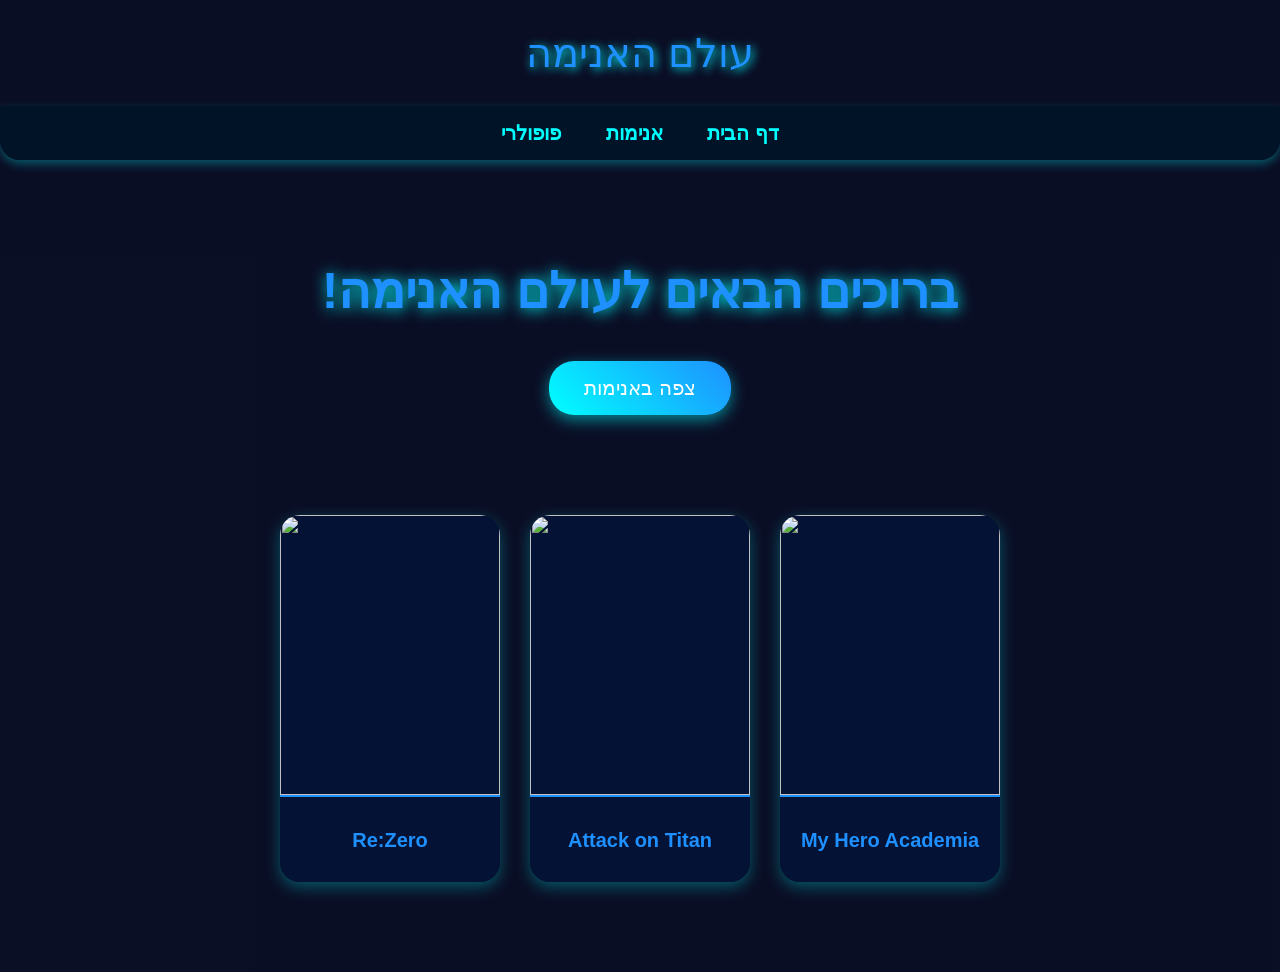
==== index.html @ dafcefb5 "Add files via upload" ====
<!DOCTYPE html>
<html lang="he">
<head>
<meta charset="UTF-8">
<title>Anime World - Ben Dark Style</title>
<style>
/* --- בסיס האתר --- */
body{
  margin:0;
  font-family: 'Comic Sans MS', Arial, sans-serif;
  background: #0b0b0b;
  color: white;
  text-align:center;
}

/* --- כיסוי חצי שקוף --- */
.overlay{
  background:rgba(10,15,40,0.9);
  min-height:100vh;
  padding-bottom:50px;
}

/* --- כותרת עליונה --- */
header{
  padding:30px;
  font-size:40px;
  color:#1e90ff; /* כחול בן */
  text-shadow: 2px 2px 10px #00ffff; /* תכלת */
}

/* --- ניווט --- */
nav{
  background:rgba(0,20,40,0.85);
  padding:15px;
  border-radius:0 0 20px 20px;
  box-shadow:0 4px 10px rgba(0,255,255,0.3);
}

nav a{
  color:#00ffff;
  margin:20px;
  font-size:20px;
  text-decoration:none;
  font-weight:bold;
  transition:0.3s;
}

nav a:hover{
  color:#ffffff;
  text-shadow:0 0 8px #00ffff;
}

/* --- אזור גיבור --- */
.hero{
  padding:60px 20px;
}

.hero h1{
  font-size:50px;
  color:#1e90ff;
  text-shadow: 1px 1px 15px #00ffff;
}

.hero p{
  font-size:22px;
  color:#00ffff;
}

/* --- כפתור חמוד --- */
.button{
  background:linear-gradient(45deg,#00ffff,#1e90ff);
  border:none;
  padding:15px 35px;
  border-radius:25px;
  color:white;
  font-size:20px;
  cursor:pointer;
  box-shadow:0 5px 15px rgba(0,255,255,0.5);
  transition:0.3s;
}

.button:hover{
  transform:scale(1.1);
  box-shadow:0 5px 25px rgba(0,255,255,0.8);
}

/* --- רשת אנימות --- */
.anime-grid{
  display:flex;
  justify-content:center;
  gap:30px;
  flex-wrap:wrap;
  padding:40px;
}

/* --- כרטיס אנימה --- */
.card{
  background:rgba(0,20,60,0.7);
  width:220px;
  border-radius:20px;
  overflow:hidden;
  box-shadow:0 5px 15px rgba(0,255,255,0.3);
  transition:0.4s;
}

.card:hover{
  transform:translateY(-10px) scale(1.05);
  box-shadow:0 10px 30px rgba(0,255,255,0.6);
}

.card img{
  width:100%;
  height:280px;
  object-fit:cover;
  border-bottom:2px solid #1e90ff;
}

.card h3{
  padding:10px;
  font-size:20px;
  color:#1e90ff;
}
</style>
</head>
<body>

<div class="overlay">

<header>
 עולם האנימה
</header>

<nav>
<a href="index.html">דף הבית</a>
<a href="anime.html">אנימות</a>
<a href="#">פופולרי</a>
</nav>

<section class="hero">
<h1>!ברוכים הבאים לעולם האנימה</h1>
<button class="button">צפה באנימות</button>
</section>

<section class="anime-grid">
<div class="card">
<img src="https://wallpapercave.com/wp/wp1870469.jpg">
<h3>Re:Zero</h3>
</div>

<div class="card">
<img src="https://wallpapercave.com/wp/wp4056410.jpg">
<h3>Attack on Titan</h3>
</div>

<div class="card">
<img src="https://wallpapercave.com/wp/wp7439657.jpg">
<h3>My Hero Academia</h3>
</div>
</section>

</div>
</body>
</html>
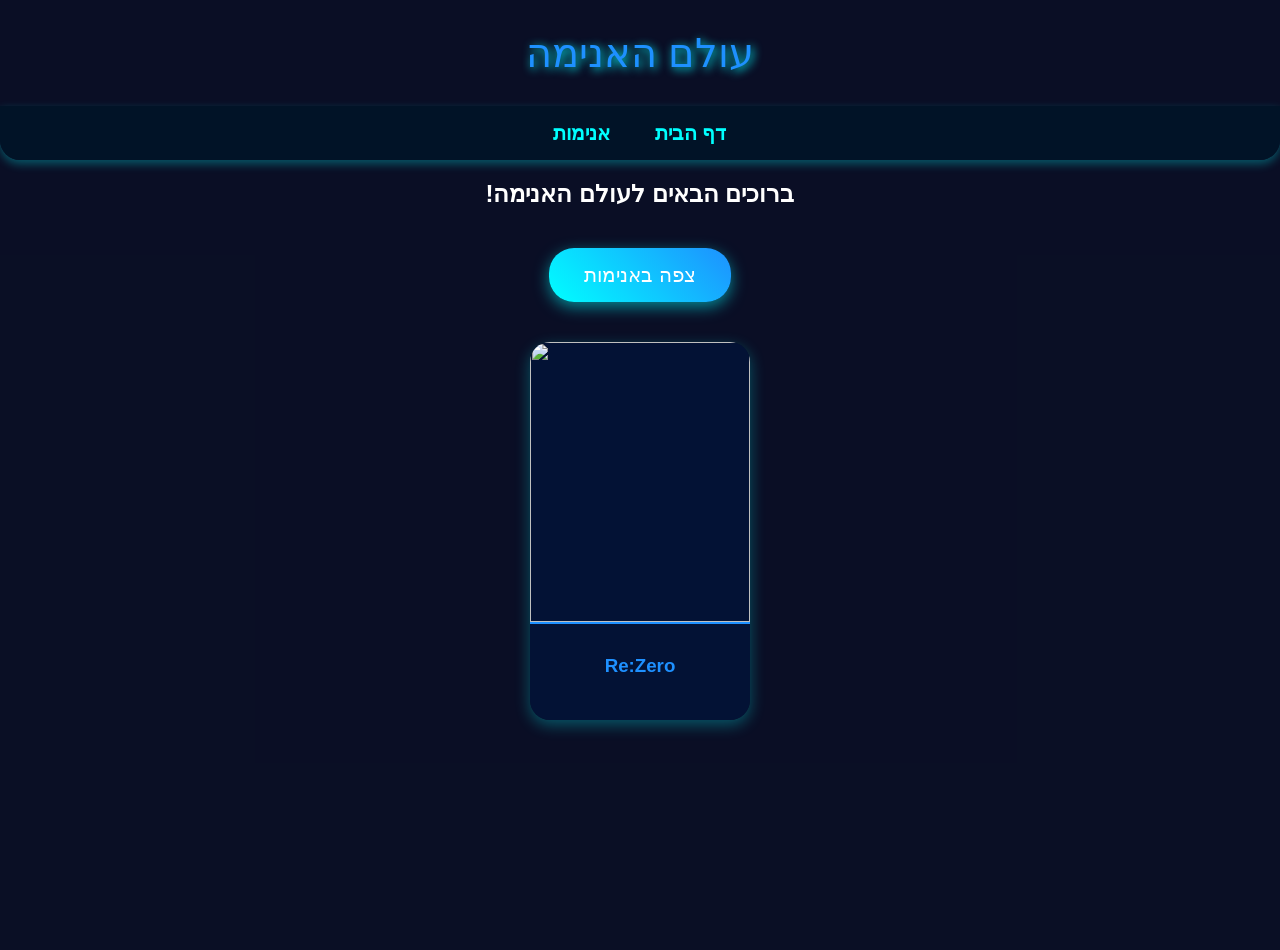
==== commit ec133424: "Refactor index.html to use external stylesheet Removed inline styles and added a link to an external" ====
--- a/index.html
+++ b/index.html
@@ -1,163 +1,29 @@
 <!DOCTYPE html>
 <html lang="he">
 <head>
-<meta charset="UTF-8">
-<title>Anime World - Ben Dark Style</title>
-<style>
-/* --- בסיס האתר --- */
-body{
-  margin:0;
-  font-family: 'Comic Sans MS', Arial, sans-serif;
-  background: #0b0b0b;
-  color: white;
-  text-align:center;
-}
-
-/* --- כיסוי חצי שקוף --- */
-.overlay{
-  background:rgba(10,15,40,0.9);
-  min-height:100vh;
-  padding-bottom:50px;
-}
-
-/* --- כותרת עליונה --- */
-header{
-  padding:30px;
-  font-size:40px;
-  color:#1e90ff; /* כחול בן */
-  text-shadow: 2px 2px 10px #00ffff; /* תכלת */
-}
-
-/* --- ניווט --- */
-nav{
-  background:rgba(0,20,40,0.85);
-  padding:15px;
-  border-radius:0 0 20px 20px;
-  box-shadow:0 4px 10px rgba(0,255,255,0.3);
-}
-
-nav a{
-  color:#00ffff;
-  margin:20px;
-  font-size:20px;
-  text-decoration:none;
-  font-weight:bold;
-  transition:0.3s;
-}
-
-nav a:hover{
-  color:#ffffff;
-  text-shadow:0 0 8px #00ffff;
-}
-
-/* --- אזור גיבור --- */
-.hero{
-  padding:60px 20px;
-}
-
-.hero h1{
-  font-size:50px;
-  color:#1e90ff;
-  text-shadow: 1px 1px 15px #00ffff;
-}
-
-.hero p{
-  font-size:22px;
-  color:#00ffff;
-}
-
-/* --- כפתור חמוד --- */
-.button{
-  background:linear-gradient(45deg,#00ffff,#1e90ff);
-  border:none;
-  padding:15px 35px;
-  border-radius:25px;
-  color:white;
-  font-size:20px;
-  cursor:pointer;
-  box-shadow:0 5px 15px rgba(0,255,255,0.5);
-  transition:0.3s;
-}
-
-.button:hover{
-  transform:scale(1.1);
-  box-shadow:0 5px 25px rgba(0,255,255,0.8);
-}
-
-/* --- רשת אנימות --- */
-.anime-grid{
-  display:flex;
-  justify-content:center;
-  gap:30px;
-  flex-wrap:wrap;
-  padding:40px;
-}
-
-/* --- כרטיס אנימה --- */
-.card{
-  background:rgba(0,20,60,0.7);
-  width:220px;
-  border-radius:20px;
-  overflow:hidden;
-  box-shadow:0 5px 15px rgba(0,255,255,0.3);
-  transition:0.4s;
-}
-
-.card:hover{
-  transform:translateY(-10px) scale(1.05);
-  box-shadow:0 10px 30px rgba(0,255,255,0.6);
-}
-
-.card img{
-  width:100%;
-  height:280px;
-  object-fit:cover;
-  border-bottom:2px solid #1e90ff;
-}
-
-.card h3{
-  padding:10px;
-  font-size:20px;
-  color:#1e90ff;
-}
-</style>
+    <meta charset="UTF-8">
+    <title>Anime World - Ben Dark Style</title>
+    <link rel="stylesheet" href="style.css">
 </head>
 <body>
-
-<div class="overlay">
-
-<header>
- עולם האנימה
-</header>
-
-<nav>
-<a href="index.html">דף הבית</a>
-<a href="anime.html">אנימות</a>
-<a href="#">פופולרי</a>
-</nav>
-
-<section class="hero">
-<h1>!ברוכים הבאים לעולם האנימה</h1>
-<button class="button">צפה באנימות</button>
-</section>
-
-<section class="anime-grid">
-<div class="card">
-<img src="https://wallpapercave.com/wp/wp1870469.jpg">
-<h3>Re:Zero</h3>
-</div>
-
-<div class="card">
-<img src="https://wallpapercave.com/wp/wp4056410.jpg">
-<h3>Attack on Titan</h3>
-</div>
-
-<div class="card">
-<img src="https://wallpapercave.com/wp/wp7439657.jpg">
-<h3>My Hero Academia</h3>
-</div>
-</section>
-
-</div>
+    <div class="overlay">
+        <header>עולם האנימה</header>
+        <nav>
+            <a href="index.html">דף הבית</a>
+            <a href="anime.html">אנימות</a>
+        </nav>
+        <section class="hero">
+            <h1>!ברוכים הבאים לעולם האנימה</h1>
+            <a href="anime.html"><button class="button">צפה באנימות</button></a>
+        </section>
+        <section class="anime-grid">
+            <div class="card">
+                <a href="rezero.html" style="text-decoration:none;">
+                    <img src="https://wallpapercave.com/wp/wp1870469.jpg">
+                    <h3>Re:Zero</h3>
+                </a>
+            </div>
+            </section>
+    </div>
 </body>
-</html>+</html>
--- a/style.css
+++ b/style.css
@@ -0,0 +1,99 @@
+/* --- בסיס האתר --- */
+body {
+  margin: 0;
+  font-family: 'Comic Sans MS', Arial, sans-serif;
+  background: #0b0b0b;
+  color: white;
+  text-align: center;
+}
+
+/* --- כיסוי חצי שקוף שחייב להיות בכל דף --- */
+.overlay {
+  background: rgba(10, 15, 40, 0.9);
+  min-height: 100vh;
+  padding-bottom: 50px;
+}
+
+/* --- כותרת עליונה --- */
+header {
+  padding: 30px;
+  font-size: 40px;
+  color: #1e90ff; 
+  text-shadow: 2px 2px 10px #00ffff;
+}
+
+/* --- ניווט --- */
+nav {
+  background: rgba(0, 20, 40, 0.85);
+  padding: 15px;
+  border-radius: 0 0 20px 20px;
+  box-shadow: 0 4px 10px rgba(0, 255, 255, 0.3);
+}
+
+nav a {
+  color: #00ffff;
+  margin: 20px;
+  font-size: 20px;
+  text-decoration: none;
+  font-weight: bold;
+  transition: 0.3s;
+}
+
+nav a:hover {
+  color: #ffffff;
+  text-shadow: 0 0 8px #00ffff;
+}
+
+/* --- כפתורים --- */
+button, .button {
+  background: linear-gradient(45deg, #00ffff, #1e90ff);
+  border: none;
+  padding: 15px 35px;
+  border-radius: 25px;
+  color: white;
+  font-size: 20px;
+  cursor: pointer;
+  box-shadow: 0 5px 15px rgba(0, 255, 255, 0.5);
+  transition: 0.3s;
+  margin-top: 20px;
+}
+
+button:hover {
+  transform: scale(1.1);
+  box-shadow: 0 5px 25px rgba(0, 255, 255, 0.8);
+}
+
+/* --- רשת וכרטיסים (לדף הבית ולאנימות) --- */
+.anime-grid {
+  display: flex;
+  justify-content: center;
+  gap: 30px;
+  flex-wrap: wrap;
+  padding: 40px;
+}
+
+.card, .anime {
+  background: rgba(0, 20, 60, 0.7);
+  width: 220px;
+  border-radius: 20px;
+  overflow: hidden;
+  box-shadow: 0 5px 15px rgba(0, 255, 255, 0.3);
+  transition: 0.4s;
+  padding-bottom: 15px;
+}
+
+.card:hover, .anime:hover {
+  transform: translateY(-10px) scale(1.05);
+}
+
+.card img {
+  width: 100%;
+  height: 280px;
+  object-fit: cover;
+  border-bottom: 2px solid #1e90ff;
+}
+
+.card h3, .anime h2 {
+  padding: 10px;
+  color: #1e90ff;
+}
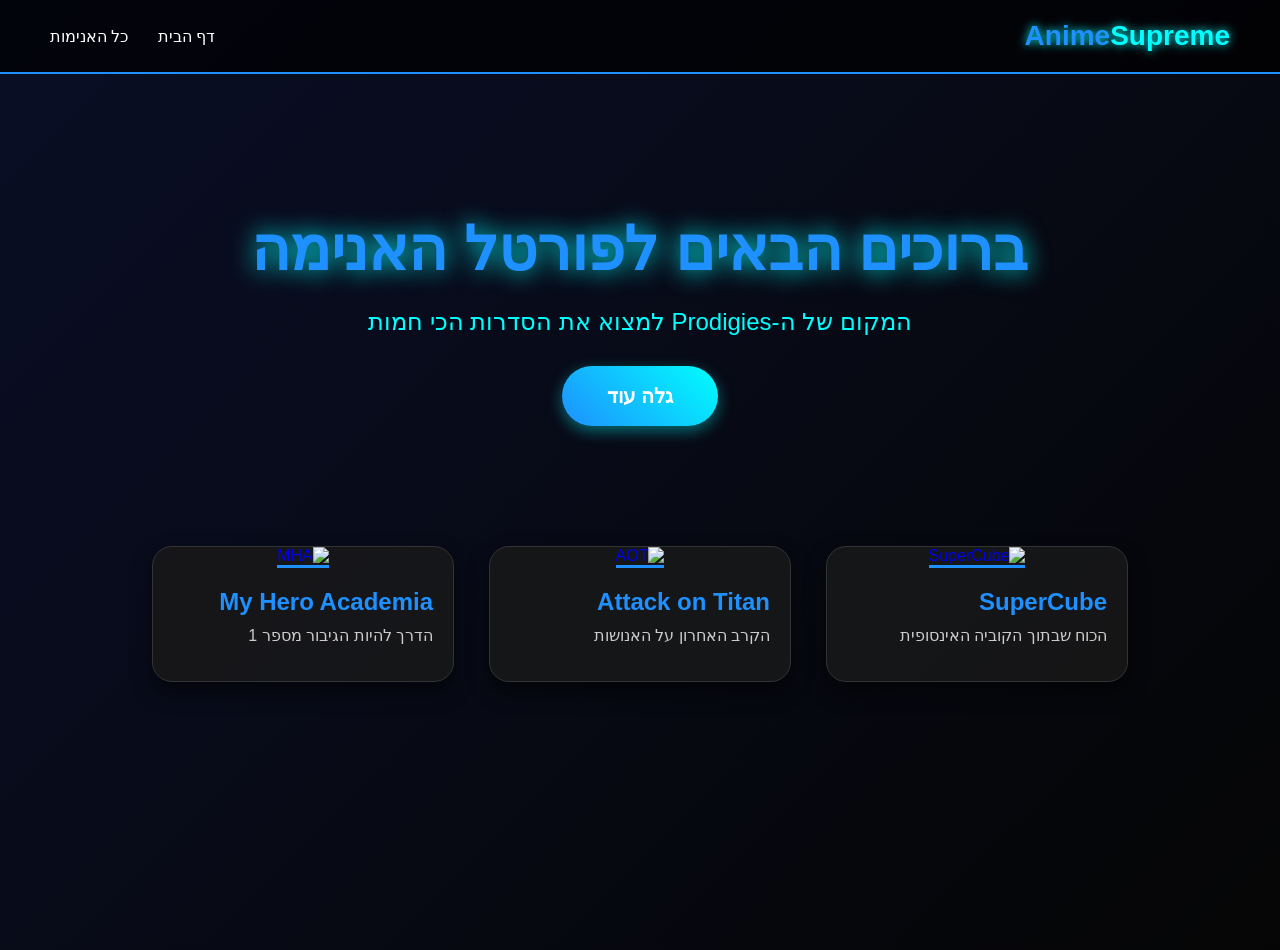
==== commit 0a3c4f1d: "Add files via upload" ====
--- a/index.html
+++ b/index.html
@@ -1,29 +1,58 @@
 <!DOCTYPE html>
-<html lang="he">
+<html lang="he" dir="rtl">
 <head>
     <meta charset="UTF-8">
-    <title>Anime World - Ben Dark Style</title>
+    <meta name="viewport" content="width=device-width, initial-scale=1.0">
+    <title>Anime World | עולם האנימה</title>
     <link rel="stylesheet" href="style.css">
 </head>
 <body>
     <div class="overlay">
-        <header>עולם האנימה</header>
         <nav>
-            <a href="index.html">דף הבית</a>
-            <a href="anime.html">אנימות</a>
+            <div class="logo">Anime<span>Supreme</span></div>
+            <div class="nav-links">
+                <a href="index.html">דף הבית</a>
+                <a href="anime.html">כל האנימות</a>
+            </div>
         </nav>
-        <section class="hero">
-            <h1>!ברוכים הבאים לעולם האנימה</h1>
-            <a href="anime.html"><button class="button">צפה באנימות</button></a>
-        </section>
+
+        <header class="hero">
+            <h1>ברוכים הבאים לפורטל האנימה</h1>
+            <p>המקום של ה-Prodigies למצוא את הסדרות הכי חמות</p>
+            <a href="anime.html" class="button">גלה עוד</a>
+        </header>
+
         <section class="anime-grid">
             <div class="card">
-                <a href="rezero.html" style="text-decoration:none;">
-                    <img src="https://wallpapercave.com/wp/wp1870469.jpg">
-                    <h3>Re:Zero</h3>
+                <a href="supercube.html">
+                    <img src="https://wallpapercave.com/wp/wp6645347.jpg" alt="SuperCube">
+                    <div class="card-content">
+                        <h3>SuperCube</h3>
+                        <p>הכוח שבתוך הקוביה האינסופית</p>
+                    </div>
                 </a>
             </div>
-            </section>
+
+            <div class="card">
+                <a href="#">
+                    <img src="https://wallpapercave.com/wp/wp4056410.jpg" alt="AOT">
+                    <div class="card-content">
+                        <h3>Attack on Titan</h3>
+                        <p>הקרב האחרון על האנושות</p>
+                    </div>
+                </a>
+            </div>
+
+            <div class="card">
+                <a href="#">
+                    <img src="https://wallpapercave.com/wp/wp7439657.jpg" alt="MHA">
+                    <div class="card-content">
+                        <h3>My Hero Academia</h3>
+                        <p>הדרך להיות הגיבור מספר 1</p>
+                    </div>
+                </a>
+            </div>
+        </section>
     </div>
 </body>
-</html>
+</html>
--- a/style.css
+++ b/style.css
@@ -1,99 +1,137 @@
-/* --- בסיס האתר --- */
-body {
-  margin: 0;
-  font-family: 'Comic Sans MS', Arial, sans-serif;
-  background: #0b0b0b;
-  color: white;
-  text-align: center;
-}
-
-/* --- כיסוי חצי שקוף שחייב להיות בכל דף --- */
-.overlay {
-  background: rgba(10, 15, 40, 0.9);
-  min-height: 100vh;
-  padding-bottom: 50px;
-}
-
-/* --- כותרת עליונה --- */
-header {
-  padding: 30px;
-  font-size: 40px;
-  color: #1e90ff; 
-  text-shadow: 2px 2px 10px #00ffff;
-}
-
-/* --- ניווט --- */
-nav {
-  background: rgba(0, 20, 40, 0.85);
-  padding: 15px;
-  border-radius: 0 0 20px 20px;
-  box-shadow: 0 4px 10px rgba(0, 255, 255, 0.3);
-}
-
-nav a {
-  color: #00ffff;
-  margin: 20px;
-  font-size: 20px;
-  text-decoration: none;
-  font-weight: bold;
-  transition: 0.3s;
-}
-
-nav a:hover {
-  color: #ffffff;
-  text-shadow: 0 0 8px #00ffff;
-}
-
-/* --- כפתורים --- */
-button, .button {
-  background: linear-gradient(45deg, #00ffff, #1e90ff);
-  border: none;
-  padding: 15px 35px;
-  border-radius: 25px;
-  color: white;
-  font-size: 20px;
-  cursor: pointer;
-  box-shadow: 0 5px 15px rgba(0, 255, 255, 0.5);
-  transition: 0.3s;
-  margin-top: 20px;
-}
-
-button:hover {
-  transform: scale(1.1);
-  box-shadow: 0 5px 25px rgba(0, 255, 255, 0.8);
-}
-
-/* --- רשת וכרטיסים (לדף הבית ולאנימות) --- */
-.anime-grid {
-  display: flex;
-  justify-content: center;
-  gap: 30px;
-  flex-wrap: wrap;
-  padding: 40px;
-}
-
-.card, .anime {
-  background: rgba(0, 20, 60, 0.7);
-  width: 220px;
-  border-radius: 20px;
-  overflow: hidden;
-  box-shadow: 0 5px 15px rgba(0, 255, 255, 0.3);
-  transition: 0.4s;
-  padding-bottom: 15px;
-}
-
-.card:hover, .anime:hover {
-  transform: translateY(-10px) scale(1.05);
-}
-
-.card img {
-  width: 100%;
-  height: 280px;
-  object-fit: cover;
-  border-bottom: 2px solid #1e90ff;
-}
-
-.card h3, .anime h2 {
-  padding: 10px;
-  color: #1e90ff;
-}
+/* עיצוב כללי */
+body {
+    margin: 0;
+    font-family: 'Segoe UI', Tahoma, Geneva, Verdana, sans-serif;
+    background: #050505;
+    color: white;
+    text-align: center;
+}
+
+.overlay {
+    background: linear-gradient(135deg, rgba(10,15,40,0.95) 0%, rgba(5,5,5,0.9) 100%);
+    min-height: 100vh;
+    padding-bottom: 50px;
+}
+
+/* תפריט ניווט */
+nav {
+    display: flex;
+    justify-content: space-between;
+    align-items: center;
+    padding: 20px 50px;
+    background: rgba(0,0,0,0.7);
+    border-bottom: 2px solid #1e90ff;
+    position: sticky;
+    top: 0;
+    z-index: 1000;
+}
+
+.logo {
+    font-size: 28px;
+    font-weight: bold;
+    color: #1e90ff;
+    text-shadow: 0 0 10px #00ffff;
+}
+
+.logo span { color: #00ffff; }
+
+.nav-links a {
+    color: white;
+    text-decoration: none;
+    margin-right: 25px;
+    font-weight: 500;
+    transition: 0.3s;
+}
+
+.nav-links a:hover { 
+    color: #00ffff;
+    text-shadow: 0 0 8px #00ffff;
+}
+
+/* אזור הגיבור */
+.hero {
+    padding: 100px 20px;
+}
+
+.hero h1 {
+    font-size: 60px;
+    margin-bottom: 15px;
+    color: #1e90ff;
+    text-shadow: 0 0 25px #00ffff;
+}
+
+.hero p {
+    font-size: 24px;
+    color: #00ffff;
+    margin-bottom: 30px;
+}
+
+/* כרטיסים ורשת */
+.anime-grid {
+    display: flex;
+    justify-content: center;
+    gap: 35px;
+    flex-wrap: wrap;
+    padding: 20px 50px;
+}
+
+.card {
+    background: rgba(26, 26, 26, 0.8);
+    width: 300px;
+    border-radius: 20px;
+    overflow: hidden;
+    transition: 0.5s ease;
+    border: 1px solid #333;
+    box-shadow: 0 10px 20px rgba(0,0,0,0.5);
+}
+
+.card:hover {
+    transform: translateY(-15px) scale(1.02);
+    border-color: #00ffff;
+    box-shadow: 0 0 30px rgba(0,255,255,0.3);
+}
+
+.card img {
+    width: 100%;
+    height: 400px;
+    object-fit: cover;
+    border-bottom: 3px solid #1e90ff;
+}
+
+.card-content {
+    padding: 20px;
+    text-align: right;
+}
+
+.card-content h3 {
+    margin: 0;
+    color: #1e90ff;
+    font-size: 24px;
+}
+
+.card-content p {
+    color: #ccc;
+    font-size: 16px;
+    margin-top: 10px;
+}
+
+.card a { text-decoration: none; }
+
+/* כפתורים */
+.button {
+    display: inline-block;
+    background: linear-gradient(45deg, #1e90ff, #00ffff);
+    color: white;
+    padding: 18px 45px;
+    border-radius: 50px;
+    text-decoration: none;
+    font-weight: bold;
+    font-size: 20px;
+    transition: 0.4s;
+    box-shadow: 0 5px 15px rgba(0,255,255,0.4);
+}
+
+.button:hover { 
+    transform: scale(1.1); 
+    box-shadow: 0 0 30px #00ffff; 
+}
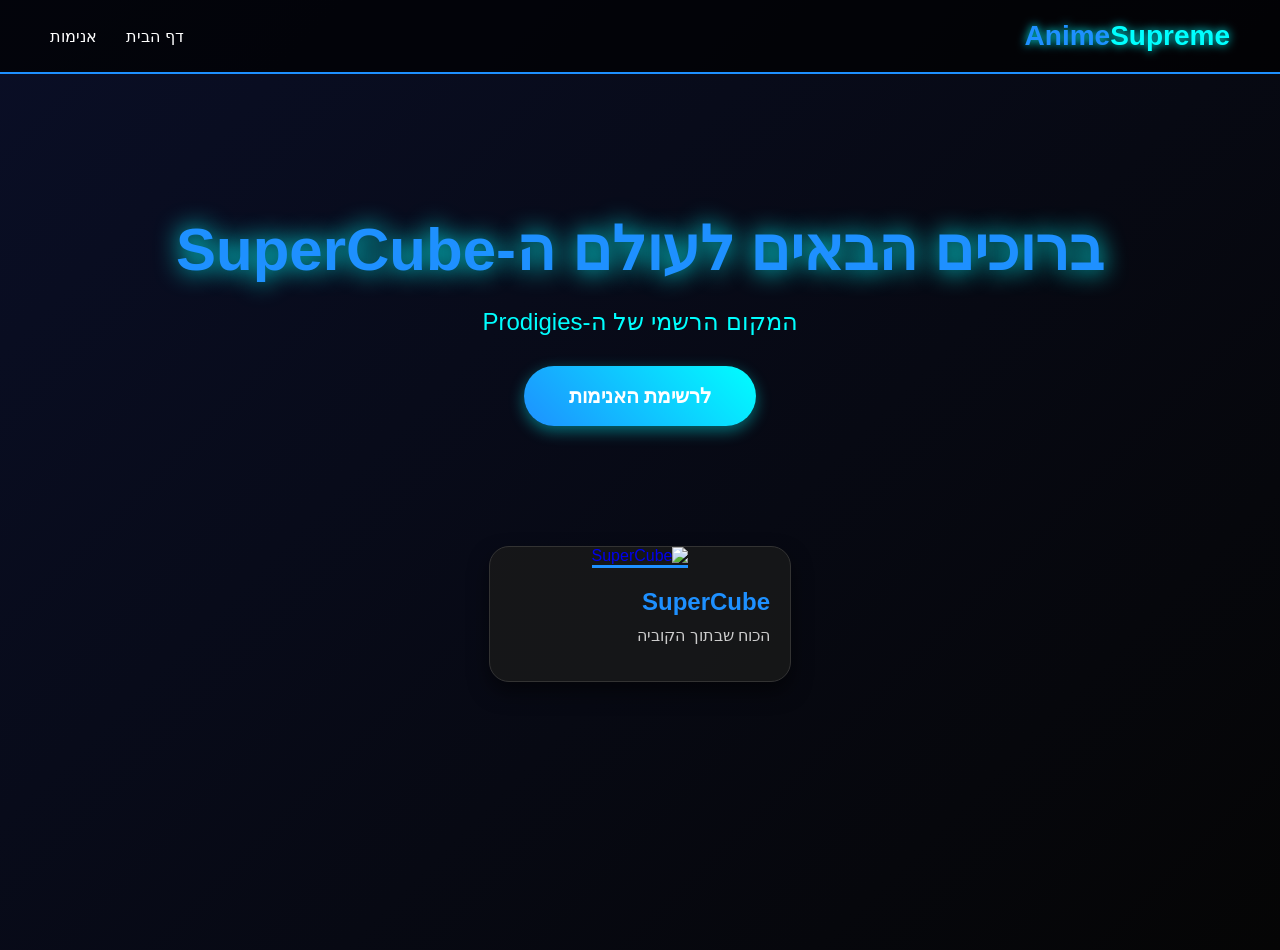
==== commit 90b0dd2b: "Update index.html" ====
--- a/index.html
+++ b/index.html
@@ -3,7 +3,7 @@
 <head>
     <meta charset="UTF-8">
     <meta name="viewport" content="width=device-width, initial-scale=1.0">
-    <title>Anime World | עולם האנימה</title>
+    <title>Anime World | דף הבית</title>
     <link rel="stylesheet" href="style.css">
 </head>
 <body>
@@ -12,14 +12,14 @@
             <div class="logo">Anime<span>Supreme</span></div>
             <div class="nav-links">
                 <a href="index.html">דף הבית</a>
-                <a href="anime.html">כל האנימות</a>
+                <a href="anime.html">אנימות</a>
             </div>
         </nav>
 
         <header class="hero">
-            <h1>ברוכים הבאים לפורטל האנימה</h1>
-            <p>המקום של ה-Prodigies למצוא את הסדרות הכי חמות</p>
-            <a href="anime.html" class="button">גלה עוד</a>
+            <h1>ברוכים הבאים לעולם ה-SuperCube</h1>
+            <p>המקום הרשמי של ה-Prodigies</p>
+            <a href="anime.html" class="button">לרשימת האנימות</a>
         </header>
 
         <section class="anime-grid">
@@ -28,31 +28,11 @@
                     <img src="https://wallpapercave.com/wp/wp6645347.jpg" alt="SuperCube">
                     <div class="card-content">
                         <h3>SuperCube</h3>
-                        <p>הכוח שבתוך הקוביה האינסופית</p>
-                    </div>
-                </a>
-            </div>
-
-            <div class="card">
-                <a href="#">
-                    <img src="https://wallpapercave.com/wp/wp4056410.jpg" alt="AOT">
-                    <div class="card-content">
-                        <h3>Attack on Titan</h3>
-                        <p>הקרב האחרון על האנושות</p>
-                    </div>
-                </a>
-            </div>
-
-            <div class="card">
-                <a href="#">
-                    <img src="https://wallpapercave.com/wp/wp7439657.jpg" alt="MHA">
-                    <div class="card-content">
-                        <h3>My Hero Academia</h3>
-                        <p>הדרך להיות הגיבור מספר 1</p>
+                        <p>הכוח שבתוך הקוביה</p>
                     </div>
                 </a>
             </div>
         </section>
     </div>
 </body>
-</html>+</html>
